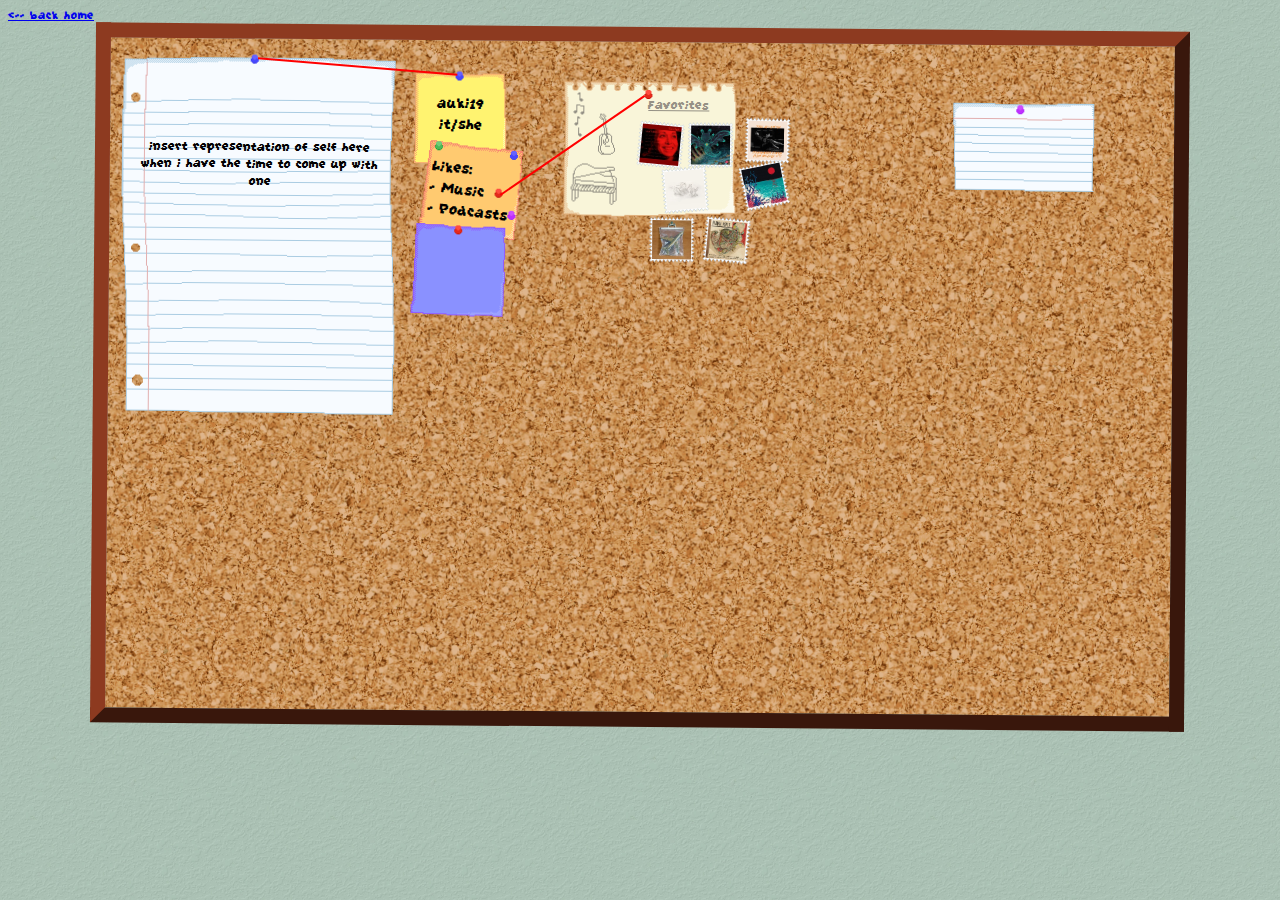
==== about.html @ 402400f4 "a" ====
<html lang="en"><head>
    <meta charset="UTF-8">
    <meta name="viewport" content="width=device-width, initial-scale=1.0">
    <link rel="stylesheet" href="./css/corkboard.css">
        <style>
        
        </style>
    </head>
    <body>

        <a href="./index.html"><-- back home</a>
        <table class="main">
            <tr>
                <td class="middletd">
                    <div class="container corkboard">
                        <div class="paper wobble-small" style="">insert representation of self here when i have the time to come up with one</div>
                        <div class="pin pin2" style="left: 140px; top: 16px"></div>

                        
                        
                        <div class="postit postit1" style="top: 28px; left: 300px;"><p style="margin-top: 25px;">auki19 <br>it/she</p></div>
                        <div class="pin pin2" style="left: 345px; top: 31px"></div>

                        <div class="postit postit2" style="top: 90px; left: 300px;"><p style="margin-top: 30px;">Likes: <br>-&nbsp;Music<br>-&nbsp;Podcasts</p></div>
                        <div class="pin pin2" style="left: 400px; top: 110px"></div>
                        <div class="pin pin4" style="left: 325px; top: 101px"></div>
                        <div class="pin pin1" style="left: 385px; top: 148px"></div>
                        <div class="pin pin3" style="left: 398px; top: 170px"></div>

                        <div class="postit postit3" style="top: 180px; left: 300px;"></div>
                        <div class="pin pin1" style="left: 345px; top: 185px"></div>

                        <div class="tornpage wobble-medium" style="left: 438px; top: 30px">
                            <div class="sketch" style="left: 23px; top: 90px;"></div>
                            <div class="sketch" style="left: 24px; top: 20px; background-image: url(./images/ui/notessketch.png);"></div>
                            <div class="sketch" style="left: 35px; top: 40px; background-image: url(./images/ui/guitarsketch.png);"></div>
                            <p style="margin-left: 100px; margin-top: 25px;"><u>Favorites</u></p>
                            <div class="stamp" style="left: 75px; top: 35px; transform: scale(.6) rotate(5deg);">
                                <img src="./images/albums/whenthepawn.jpg">
                            </div>
                            <div class="stamp" style="left: 125px; top: 35px; transform: scale(.6) rotate(0deg);">
                                <img src="./images/albums/plasticdeath.jpg">
                            </div>
                            <div class="stamp" style="left: 100px; top: 80px; transform: scale(.6) rotate(-5deg);">
                                <img src="./images/albums/dragonnewwarmmountain.png">
                            </div>
                        </div>
                        <div class="pin pin1" style="left: 534px; top: 48px"></div>

                        <div class="stamp" style="left: 620px; top: 60px; transform: scale(.6) rotate(1deg);">
                            <img src="./images/albums/theland.jpg">
                        </div>
                        <div class="stamp" style="left: 617px; top: 105px; transform: scale(.6) rotate(-12deg);">
                            <img src="./images/albums/tfgba.jpg">
                        </div>
                        <div class="stamp" style="left: 580px; top: 160px; transform: scale(.6) rotate(5deg);">
                            <img src="./images/albums/theidlerwheel.jpg">
                        </div>
                        <div class="stamp" style="left: 525px; top: 160px; transform: scale(.6) rotate(0deg);">
                            <img src="./images/albums/antsfromupthere.webp">
                        </div>

                        <div class="indexcard wobble-big" style="right: 75px; top: 50px"></div>
                        <div class="pin pin3" style="right: 150px; top: 60px"></div>
                        
                        

                        <div class="string" id="string1" style="top:26px; left: 147px; transform: rotate(4.25deg);"></div>
                        <div class="string" id="string1" style="top:103px; left: 375px; width: 175px; transform: rotate(-35deg);"></div>
                    </div>
                    
                </td>

            </tr>
        </table>
  </body>
</html>
---- css/corkboard.css ----
body {
    background-image: url(../images/ui/wall.jpg);
    background-size: 300px;
    font-family: writing;
    font-size: 15px;
    font-weight: normal;
    font-style: normal;
    cursor: default;
}

.lefttd {
    width: 220px;
}

.middletd {
    
}

.righttd {
    width: 250px;
}

.spacetd {
    width: 10px;
}

table {

    width: 1100px;
    margin: auto;
}

.corkboard {
    background-image: url(../images/ui/corkboard.png);
    background-size: 500px;
    width: 100%;
    height: 700px;
    border: rgb(141, 58, 32) outset 15px;
    box-sizing: border-box;
    transform: rotateZ(.5deg);
    position: relative;
}

.pin {
    width: 8px;
    height: 9px;
    position: absolute;
}

.pin1 {
    background-image: url(../images/ui/pin.png);
}
.pin2 {
    background-image: url(../images/ui/pin2.png);
}
.pin3 {
    background-image: url(../images/ui/pin3.png);
}
.pin4 {
    background-image: url(../images/ui/pin4.png);
}

.postit {
    position: absolute;
    text-align: center;
    vertical-align: middle;
    font-size: 19px;
}

.postit:hover {
    animation: shake .25s;
    animation-iteration-count: 1;
}

.postit1 {
    background-image: url(../images/ui/postit.png);
    background-size: 100px;
    width: 100px;
    height: 100px;
    
}

.postit2 {
    background-image: url(../images/ui/postit2.png);
    background-size: 120px;
    width: 120px;
    height: 120px;
    text-align: left;
    padding-left: 20px;
    box-sizing: border-box;
}

.postit3 {
    background-image: url(../images/ui/postit3.png);
    background-size: 100px;
    width: 100px;
    height: 100px;
}

.postit2 p {
    transform: rotate(6deg);
}

.postit3 p {
    transform: rotate(3deg);
}

.paper {
    background-image: url(../images/ui/looseleaf.png);
    width: 300px;
    height: 400px;
    position: absolute;
    text-align: center; 
    padding-top: 100px;
    padding-right: 30px;
    padding-left: 30px;
    box-sizing: border-box;
}

.paper:hover {
    
}

.tornpage {
    background-image: url(../images/ui/tornpage.png);
    width: 200px;
    height: 150px;
    position: absolute;
}

.sketch {
    background-image: url(../images/ui/pianosketch.png);
    width: 46px;
    height: 46px;
    position: absolute;
}

.stamp {
    background-image: url(../images/ui/stamp.png);
    background-size: 100%;
    width: 75px;
    height: 75px;
    padding: 5px;
    position: absolute;
    box-sizing: border-box;
    z-index: 0;
}

.stamp:hover {
    animation: shake .25s;
    animation-iteration-count: infinite;
    z-index: 1;
}

.stamp img {
    width: 100%;
}

.tornpage p {
    color: #959185;
}

.indexcard {
    background-image: url(../images/ui/indexcard.png);
    width: 150px;
    height: 100px;
    position: absolute;
}


.string {
    background-color: red;
    width: 200px;
    height: 2px;
    position: absolute;
}
.string:hover {
    animation: shake-string .25s;
    animation-iteration-count: 1;
}

@font-face {
    font-family: writing;
    src: url(../fonts/GrapeSoda.ttf);
}

.wobble-big:hover {
    animation: shake .25s;
    animation-iteration-count: 1;
}

.wobble-medium:hover {
    animation: shake-medium .25s;
    animation-iteration-count: 1;
}

.wobble-small:hover {
    animation: shake-small .25s;
    animation-iteration-count: 1;
}

@keyframes shake {
    0%   { transform: rotate(1deg); }
    50%  { transform: rotate(-1deg); }
    100% { transform: rotate(1deg); }
}

@keyframes shake-medium {
    0%   { transform: rotate(.6deg); }
    50%  { transform: rotate(-.6deg); }
    100% { transform: rotate(.6deg); }
}

@keyframes shake-small {
    0%   { transform: rotate(.25deg); }
    50%  { transform: rotate(-.25deg); }
    100% { transform: rotate(.25deg); }
}

@keyframes shake-string {
    0%   { height: 1px; }
    50%  { height: 3px; }
    100% { height: 1px; }
}
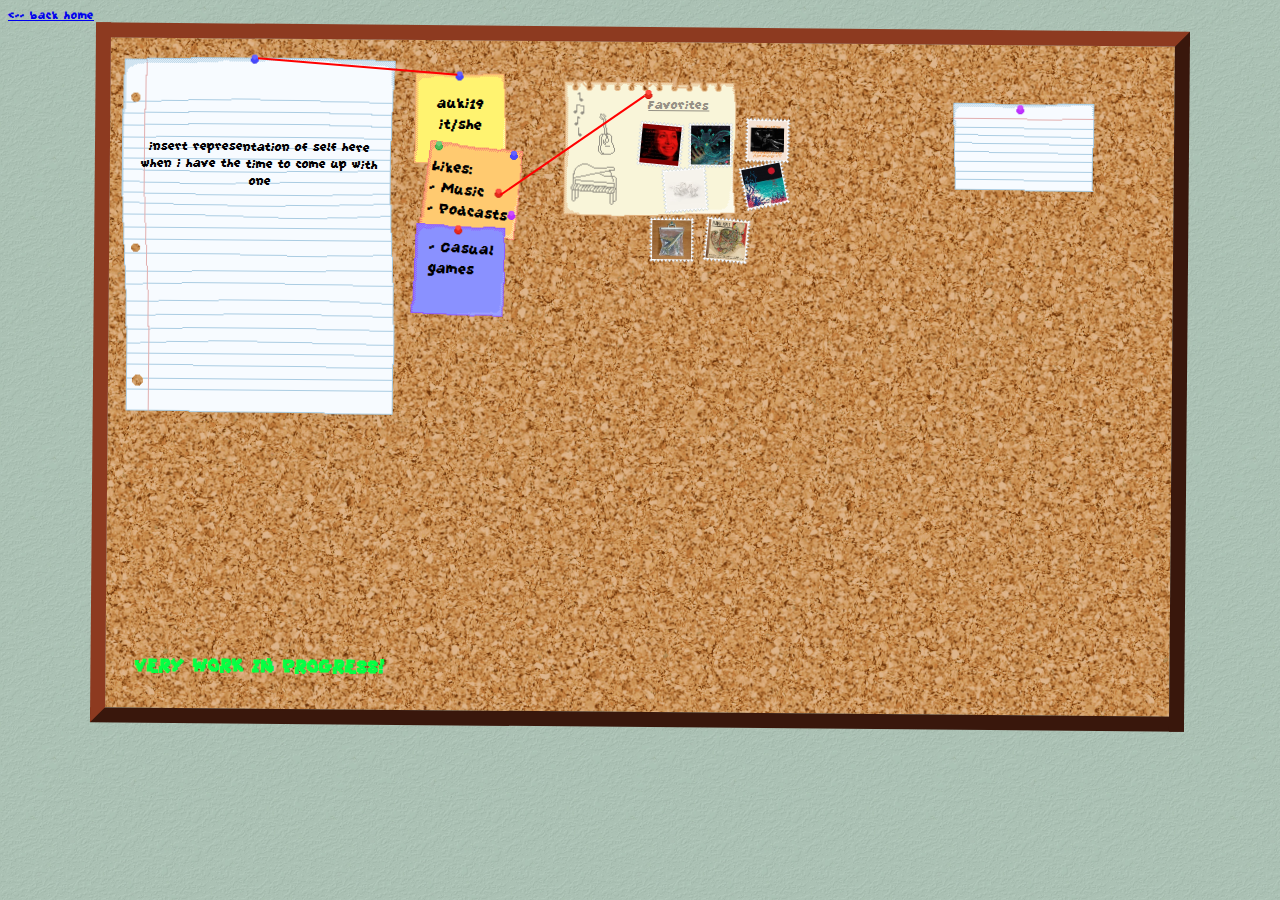
==== commit c4ba7890: "a" ====
--- a/about.html
+++ b/about.html
@@ -21,13 +21,13 @@
                         <div class="postit postit1" style="top: 28px; left: 300px;"><p style="margin-top: 25px;">auki19 <br>it/she</p></div>
                         <div class="pin pin2" style="left: 345px; top: 31px"></div>
 
-                        <div class="postit postit2" style="top: 90px; left: 300px;"><p style="margin-top: 30px;">Likes: <br>-&nbsp;Music<br>-&nbsp;Podcasts</p></div>
+                        <div class="postit postit2 postit-leftalign" style="top: 90px; left: 300px;"><p style="margin-top: 30px;">Likes: <br>-&nbsp;Music<br>-&nbsp;Podcasts</p></div>
                         <div class="pin pin2" style="left: 400px; top: 110px"></div>
                         <div class="pin pin4" style="left: 325px; top: 101px"></div>
                         <div class="pin pin1" style="left: 385px; top: 148px"></div>
                         <div class="pin pin3" style="left: 398px; top: 170px"></div>
 
-                        <div class="postit postit3" style="top: 180px; left: 300px;"></div>
+                        <div class="postit postit3 postit-leftalign" style="top: 180px; left: 300px;"><p style="margin-top: 18px;">- Casual games</p></div>
                         <div class="pin pin1" style="left: 345px; top: 185px"></div>
 
                         <div class="tornpage wobble-medium" style="left: 438px; top: 30px">
@@ -67,6 +67,8 @@
 
                         <div class="string" id="string1" style="top:26px; left: 147px; transform: rotate(4.25deg);"></div>
                         <div class="string" id="string1" style="top:103px; left: 375px; width: 175px; transform: rotate(-35deg);"></div>
+
+                        <h2 style="position: absolute; bottom: 10px; left: 30px; color: rgb(5, 255, 67);">VERY WORK IN PROGRESS!</h2>
                     </div>
                     
                 </td>
--- a/css/corkboard.css
+++ b/css/corkboard.css
@@ -67,6 +67,12 @@
     font-size: 19px;
 }
 
+.postit-leftalign {
+    text-align: left;
+    padding-left: 20px;
+    box-sizing: border-box;
+}
+
 .postit:hover {
     animation: shake .25s;
     animation-iteration-count: 1;
@@ -85,9 +91,7 @@
     background-size: 120px;
     width: 120px;
     height: 120px;
-    text-align: left;
-    padding-left: 20px;
-    box-sizing: border-box;
+    
 }
 
 .postit3 {
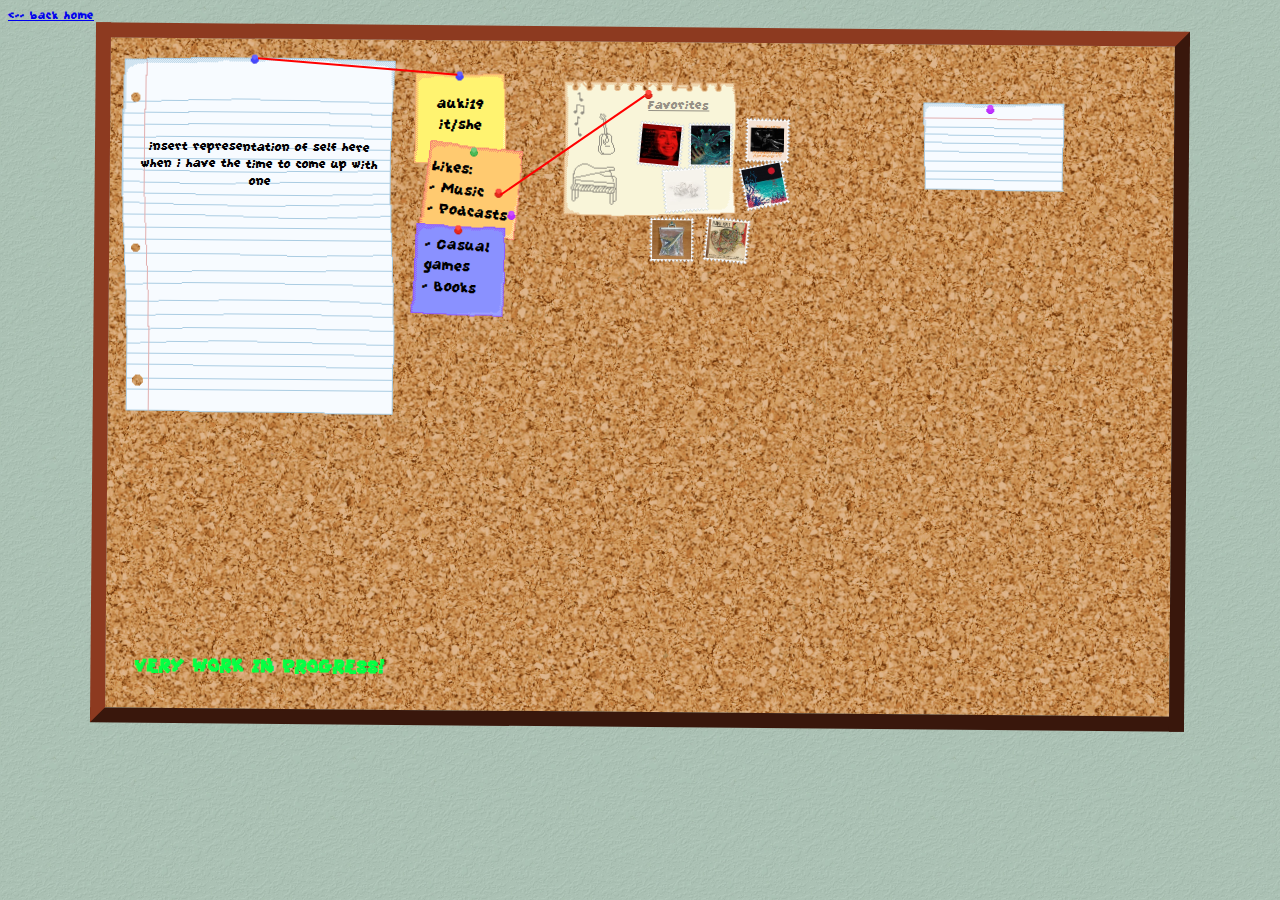
==== commit 70c90258: "a" ====
--- a/about.html
+++ b/about.html
@@ -22,12 +22,11 @@
                         <div class="pin pin2" style="left: 345px; top: 31px"></div>
 
                         <div class="postit postit2 postit-leftalign" style="top: 90px; left: 300px;"><p style="margin-top: 30px;">Likes: <br>-&nbsp;Music<br>-&nbsp;Podcasts</p></div>
-                        <div class="pin pin2" style="left: 400px; top: 110px"></div>
-                        <div class="pin pin4" style="left: 325px; top: 101px"></div>
+                        <div class="pin pin4" style="left: 360px; top: 107px"></div>
                         <div class="pin pin1" style="left: 385px; top: 148px"></div>
                         <div class="pin pin3" style="left: 398px; top: 170px"></div>
 
-                        <div class="postit postit3 postit-leftalign" style="top: 180px; left: 300px;"><p style="margin-top: 18px;">- Casual games</p></div>
+                        <div class="postit postit3 postit-leftalign" style="top: 180px; left: 300px; padding-left: 15px;"><p style="margin-top: 15px;">- Casual games<br>- Books</p></div>
                         <div class="pin pin1" style="left: 345px; top: 185px"></div>
 
                         <div class="tornpage wobble-medium" style="left: 438px; top: 30px">
@@ -60,8 +59,8 @@
                             <img src="./images/albums/antsfromupthere.webp">
                         </div>
 
-                        <div class="indexcard wobble-big" style="right: 75px; top: 50px"></div>
-                        <div class="pin pin3" style="right: 150px; top: 60px"></div>
+                        <div class="indexcard wobble-big" style="right: 105px; top: 50px"></div>
+                        <div class="pin pin3" style="right: 180px; top: 60px"></div>
                         
                         
 
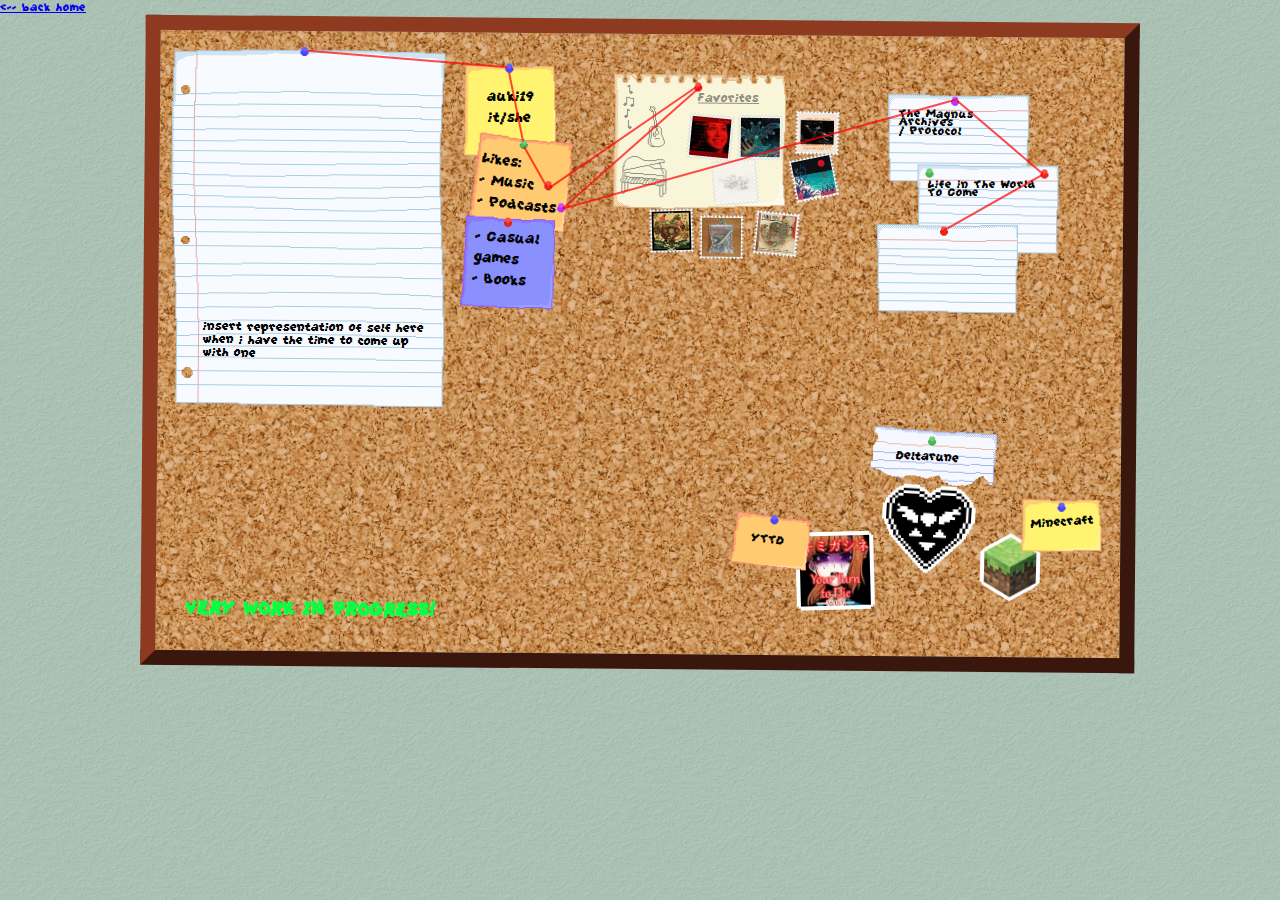
==== commit d9cbfd57: "a" ====
--- a/about.html
+++ b/about.html
@@ -6,14 +6,16 @@
         
         </style>
     </head>
-    <body>
-
+    <body onmousemove="handleMouseMove(event)">
+        <div class="bigcontainer">
         <a href="./index.html"><-- back home</a>
         <table class="main">
             <tr>
                 <td class="middletd">
                     <div class="container corkboard">
-                        <div class="paper wobble-small" style="">insert representation of self here when i have the time to come up with one</div>
+                        <div class="paper wobble-small" style="">
+                            <p style="position: absolute; bottom: 55px; left: 45px; line-height: .82; margin-right: 20px; text-align: left; hyphens: auto;">insert representation of self here when i have the time to come up with one</p>
+                        </div>
                         <div class="pin pin2" style="left: 140px; top: 16px"></div>
 
                         
@@ -52,27 +54,59 @@
                         <div class="stamp" style="left: 617px; top: 105px; transform: scale(.6) rotate(-12deg);">
                             <img src="./images/albums/tfgba.jpg">
                         </div>
-                        <div class="stamp" style="left: 580px; top: 160px; transform: scale(.6) rotate(5deg);">
+                        <div class="stamp" style="left: 580px; top: 161px; transform: scale(.6) rotate(5deg);">
                             <img src="./images/albums/theidlerwheel.jpg">
                         </div>
-                        <div class="stamp" style="left: 525px; top: 160px; transform: scale(.6) rotate(0deg);">
+                        <div class="stamp" style="left: 525px; top: 165px; transform: scale(.6) rotate(0deg);">
                             <img src="./images/albums/antsfromupthere.webp">
                         </div>
+                        <div class="stamp" style="left: 475px; top: 159px; transform: scale(.6) rotate(-2deg);">
+                            <img src="./images/albums/helplessness.jpg">
+                        </div>
 
-                        <div class="indexcard wobble-big" style="right: 105px; top: 50px"></div>
-                        <div class="pin pin3" style="right: 180px; top: 60px"></div>
+                        <div class="indexcard wobble-big" style="right: 90px; top: 50px">
+                          <p style="margin-left:15px; margin-right:10px; margin-top: 24px; line-height: 55%; font-size: 15px;">The Magnus Archives<br>/ Protocol</p>
+                        </div>
+                        <div class="pin pin3" style="right: 165px; top: 60px"></div>
+                        <div class="indexcard wobble-medium" style="right: 60px; top: 120px">
+                        <p style="margin-left:15px; margin-right:10px; margin-top: 24px; line-height: 55%; font-size: 15px;">Life in The World To Come</p></div>
+                        <div class="pin pin4" style="right: 190px; top: 132px"></div>
+                        <div class="pin pin1" style="right: 75px; top: 132px"></div>
+                        <div class="indexcard wobble-big" style="right: 100px; top: 180px"></div>
+                        <div class="pin pin1" style="right: 175px; top: 190px"></div>
+
                         
                         
 
+                        <img style="right: 150px; top: 450px; position: absolute; width: 85px; height: 85px; filter: drop-shadow(2px 2px 0 white) drop-shadow(-2px -2px 0 white) drop-shadow(-2px 2px 0 white) drop-shadow(2px -2px 0 white); transform: rotate(3deg);" src="./images/games/deltarune.png">
+                        <img style="right: 250px; top: 500px; position: absolute; width: 70px; height: 70px; filter: drop-shadow(2px 2px 0 white) drop-shadow(-2px -2px 0 white) drop-shadow(-2px 2px 0 white) drop-shadow(2px -2px 0 white); transform: rotate(-2deg);" src="./images/games/yttd.webp">
+                        <img style="right: 80px; top: 500px; position: absolute; width: 60px; height: 60px; filter: drop-shadow(2px 2px 0 white) drop-shadow(-2px -2px 0 white) drop-shadow(-2px 2px 0 white) drop-shadow(2px -2px 0 white); transform: rotate(1deg);" src="./images/games/mc.svg">
+
+                        <div class="torncard wobble-big" style="right: 110px; top: 380px"><p style="margin-left: 35px; margin-top: 33px; transform: rotate(2.5deg);">Deltarune</p></div>
+                        <div class="pin pin4" style="right: 185px; top: 400px"></div>
+
+                        <div class="postit postit1-small wobble-big" style="right: 10px; top: 420px; padding-left: 0px;"><p style="transform: rotate(-5deg); margin-right: 0px; padding-top: 40px;">Minecraft</p></div>
+                        <div class="pin pin2" style="right: 55px; top: 465px"></div>
+
+                        <div class="postit postit2-small wobble-big" style="right: 300px; top: 440px; padding-left: 0px;"><p style="transform: rotate(6deg); margin-right: 0px; padding-top: 40px;">YTTD</p></div>
+                        <div class="pin pin2" style="right: 342px; top: 480px"></div>
+
                         <div class="string" id="string1" style="top:26px; left: 147px; transform: rotate(4.25deg);"></div>
-                        <div class="string" id="string1" style="top:103px; left: 375px; width: 175px; transform: rotate(-35deg);"></div>
+                        <div class="string" id="string2" style="top:73px; left: 321px; width: 70px; transform: rotate(78deg);"></div>
+                        <div class="string" id="string3" style="top:132px; left: 353px; width: 45px; transform: rotate(60deg);"></div>
+                        <div class="string" id="string4" style="top:103px; left: 375px; width: 175px; transform: rotate(-35deg);"></div>
+                        <div class="string" id="string5" style="top:112px; left: 380px; width: 185px; transform: rotate(-42deg);"></div>
+                        <div class="string" id="string6" style="top:118px; left: 395px; width: 410px; transform: rotate(-16deg);"></div>
+                        <div class="string" id="string7" style="top:99px; right: 68px; width: 112px; transform: rotate(40deg);"></div>
+                        <div class="string" id="string8" style="top:165px; right: 73px; width: 116px; transform: rotate(-30deg);"></div>
+                        <h2 style="position: absolute; bottom: 10px; left: 30px; color: rgb(5, 255, 67);">VERY WORK IN PROGRESS!</h2>
 
-                        <h2 style="position: absolute; bottom: 10px; left: 30px; color: rgb(5, 255, 67);">VERY WORK IN PROGRESS!</h2>
                     </div>
                     
                 </td>
 
             </tr>
         </table>
+        </div>
   </body>
 </html>--- a/css/corkboard.css
+++ b/css/corkboard.css
@@ -1,11 +1,15 @@
 body {
-    background-image: url(../images/ui/wall.jpg);
-    background-size: 300px;
+    animation: upSong 2s;
+    
     font-family: writing;
     font-size: 15px;
     font-weight: normal;
     font-style: normal;
     cursor: default;
+    padding: 0px;
+    margin: 0px;
+    background-image: url(../images/ui/wall.jpg);
+    background-size: 300px;
 }
 
 .lefttd {
@@ -26,7 +30,7 @@
 
 table {
 
-    width: 1100px;
+    width: 1000px;
     margin: auto;
 }
 
@@ -34,7 +38,7 @@
     background-image: url(../images/ui/corkboard.png);
     background-size: 500px;
     width: 100%;
-    height: 700px;
+    height: 650px;
     border: rgb(141, 58, 32) outset 15px;
     box-sizing: border-box;
     transform: rotateZ(.5deg);
@@ -84,6 +88,14 @@
     width: 100px;
     height: 100px;
     
+}
+
+.postit1-small {
+    background-image: url(../images/ui/postit-small.png);
+    background-size: 100px;
+    width: 100px;
+    height: 100px;
+    font-size: 16px;
 }
 
 .postit2 {
@@ -92,6 +104,14 @@
     width: 120px;
     height: 120px;
     
+}
+
+.postit2-small {
+    background-image: url(../images/ui/postit2-small.png);
+    background-size: 100px;
+    width: 100px;
+    height: 100px;
+    font-size: 16px;
 }
 
 .postit3 {
@@ -171,14 +191,22 @@
     position: absolute;
 }
 
+.torncard {
+    background-image: url(../images/ui/torncard.png);
+    width: 150px;
+    height: 100px;
+    position: absolute;
+}
+
 
 .string {
-    background-color: red;
+    background-color: rgba(255, 0, 0, .7);
     width: 200px;
     height: 2px;
     position: absolute;
 }
 .string:hover {
+    background-color: rgba(255, 0, 0, .5);
     animation: shake-string .25s;
     animation-iteration-count: 1;
 }
@@ -201,6 +229,14 @@
 .wobble-small:hover {
     animation: shake-small .25s;
     animation-iteration-count: 1;
+}
+
+.bigcontainer {
+    width: 100%;
+    height: 100%;
+    background-image: url(../images/ui/wall.jpg);
+    background-size: 300px;
+    
 }
 
 @keyframes shake {
@@ -223,7 +259,16 @@
 
 @keyframes shake-string {
     0%   { height: 1px; }
-    50%  { height: 3px; }
+    50%  { height: 2px; }
     100% { height: 1px; }
 }
+  
+@keyframes upSong {
+    0% {
+        transform: translateY(100%);
+    }
+    100% {
+        transform: translateY(0%);
+    }
+}
   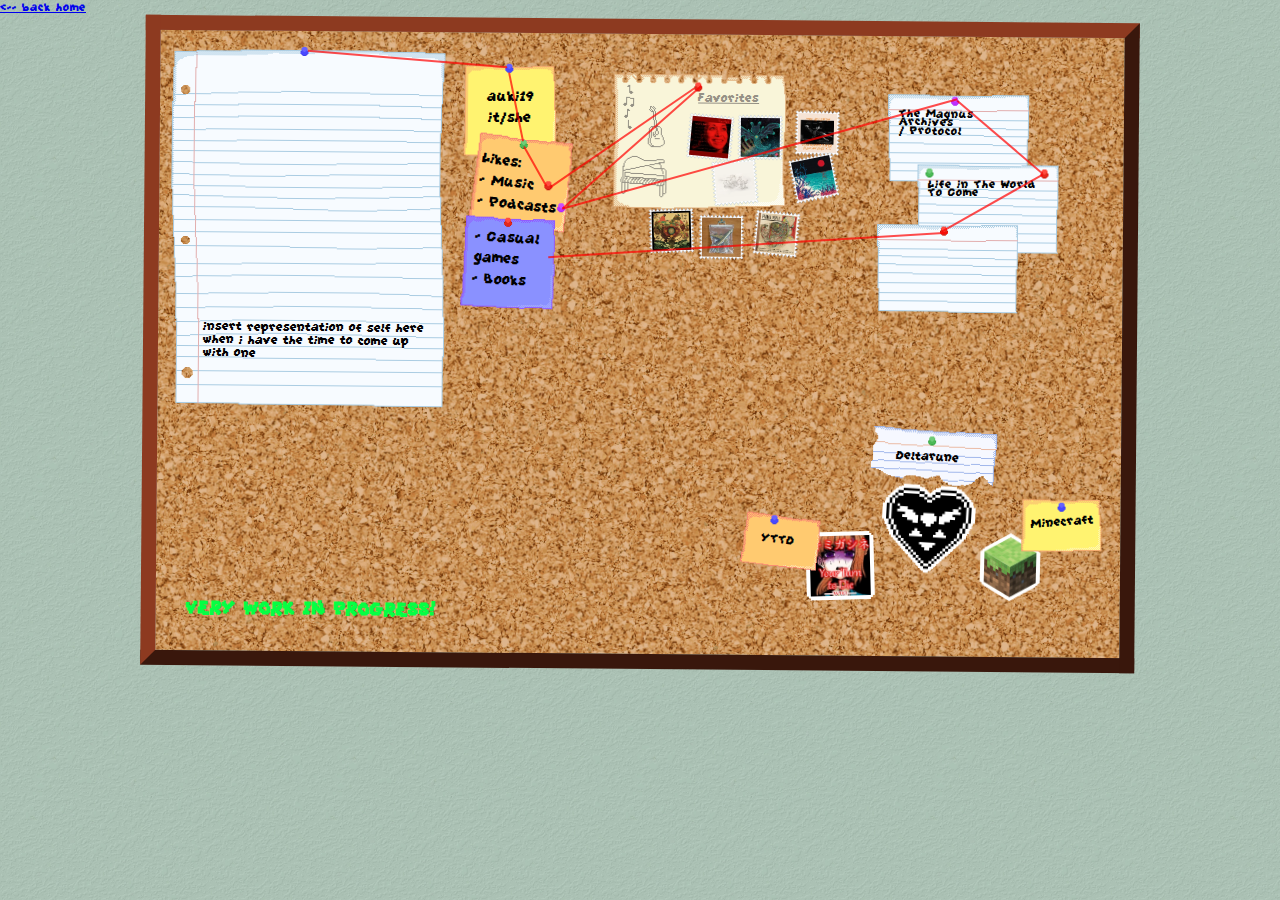
==== commit de4d2156: "a" ====
--- a/about.html
+++ b/about.html
@@ -79,7 +79,7 @@
                         
 
                         <img style="right: 150px; top: 450px; position: absolute; width: 85px; height: 85px; filter: drop-shadow(2px 2px 0 white) drop-shadow(-2px -2px 0 white) drop-shadow(-2px 2px 0 white) drop-shadow(2px -2px 0 white); transform: rotate(3deg);" src="./images/games/deltarune.png">
-                        <img style="right: 250px; top: 500px; position: absolute; width: 70px; height: 70px; filter: drop-shadow(2px 2px 0 white) drop-shadow(-2px -2px 0 white) drop-shadow(-2px 2px 0 white) drop-shadow(2px -2px 0 white); transform: rotate(-2deg);" src="./images/games/yttd.webp">
+                        <img style="right: 250px; top: 500px; position: absolute; width: 60px; height: 60px; filter: drop-shadow(2px 2px 0 white) drop-shadow(-2px -2px 0 white) drop-shadow(-2px 2px 0 white) drop-shadow(2px -2px 0 white); transform: rotate(-2deg);" src="./images/games/yttd.webp">
                         <img style="right: 80px; top: 500px; position: absolute; width: 60px; height: 60px; filter: drop-shadow(2px 2px 0 white) drop-shadow(-2px -2px 0 white) drop-shadow(-2px 2px 0 white) drop-shadow(2px -2px 0 white); transform: rotate(1deg);" src="./images/games/mc.svg">
 
                         <div class="torncard wobble-big" style="right: 110px; top: 380px"><p style="margin-left: 35px; margin-top: 33px; transform: rotate(2.5deg);">Deltarune</p></div>
@@ -88,7 +88,7 @@
                         <div class="postit postit1-small wobble-big" style="right: 10px; top: 420px; padding-left: 0px;"><p style="transform: rotate(-5deg); margin-right: 0px; padding-top: 40px;">Minecraft</p></div>
                         <div class="pin pin2" style="right: 55px; top: 465px"></div>
 
-                        <div class="postit postit2-small wobble-big" style="right: 300px; top: 440px; padding-left: 0px;"><p style="transform: rotate(6deg); margin-right: 0px; padding-top: 40px;">YTTD</p></div>
+                        <div class="postit postit2-small wobble-big" style="right: 290px; top: 440px; padding-left: 0px;"><p style="transform: rotate(6deg); margin-right: 0px; padding-top: 40px;">YTTD</p></div>
                         <div class="pin pin2" style="right: 342px; top: 480px"></div>
 
                         <div class="string" id="string1" style="top:26px; left: 147px; transform: rotate(4.25deg);"></div>
@@ -99,6 +99,7 @@
                         <div class="string" id="string6" style="top:118px; left: 395px; width: 410px; transform: rotate(-16deg);"></div>
                         <div class="string" id="string7" style="top:99px; right: 68px; width: 112px; transform: rotate(40deg);"></div>
                         <div class="string" id="string8" style="top:165px; right: 73px; width: 116px; transform: rotate(-30deg);"></div>
+                        <div class="string" id="string9" style="top:209px; right: 175px; width: 400px; transform: rotate(-4deg);"></div>
                         <h2 style="position: absolute; bottom: 10px; left: 30px; color: rgb(5, 255, 67);">VERY WORK IN PROGRESS!</h2>
 
                     </div>
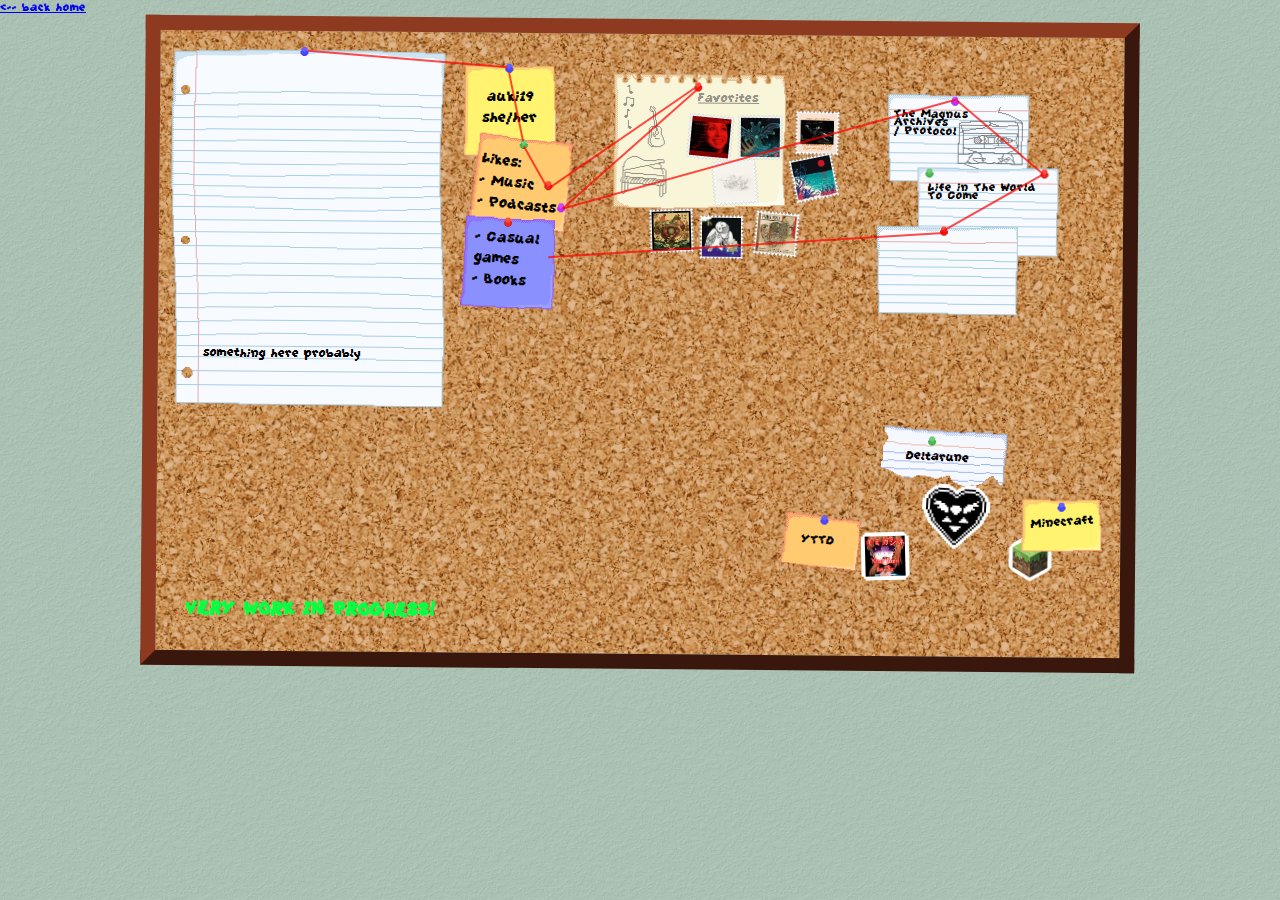
==== commit 80950f7f: "a" ====
--- a/about.html
+++ b/about.html
@@ -14,13 +14,13 @@
                 <td class="middletd">
                     <div class="container corkboard">
                         <div class="paper wobble-small" style="">
-                            <p style="position: absolute; bottom: 55px; left: 45px; line-height: .82; margin-right: 20px; text-align: left; hyphens: auto;">insert representation of self here when i have the time to come up with one</p>
+                            <p style="position: absolute; bottom: 55px; left: 45px; line-height: .82; margin-right: 20px; text-align: left; hyphens: auto;">something here probably</p>
                         </div>
                         <div class="pin pin2" style="left: 140px; top: 16px"></div>
 
                         
                         
-                        <div class="postit postit1" style="top: 28px; left: 300px;"><p style="margin-top: 25px;">auki19 <br>it/she</p></div>
+                        <div class="postit postit1" style="top: 28px; left: 300px;"><p style="margin-top: 25px;">auki19 <br>she/her</p></div>
                         <div class="pin pin2" style="left: 345px; top: 31px"></div>
 
                         <div class="postit postit2 postit-leftalign" style="top: 90px; left: 300px;"><p style="margin-top: 30px;">Likes: <br>-&nbsp;Music<br>-&nbsp;Podcasts</p></div>
@@ -58,38 +58,39 @@
                             <img src="./images/albums/theidlerwheel.jpg">
                         </div>
                         <div class="stamp" style="left: 525px; top: 165px; transform: scale(.6) rotate(0deg);">
-                            <img src="./images/albums/antsfromupthere.webp">
+                            <img src="./images/albums/magnolia.jpeg">
                         </div>
                         <div class="stamp" style="left: 475px; top: 159px; transform: scale(.6) rotate(-2deg);">
                             <img src="./images/albums/helplessness.jpg">
                         </div>
 
                         <div class="indexcard wobble-big" style="right: 90px; top: 50px">
-                          <p style="margin-left:15px; margin-right:10px; margin-top: 24px; line-height: 55%; font-size: 15px;">The Magnus Archives<br>/ Protocol</p>
+                          <p style="margin-left:10px; margin-right:15px; margin-top: 24px; line-height: 55%; font-size: 15px;">The Magnus Archives<br>/ Protocol</p>
+                          <div class="sketch" style="width: 66px; height: 68px; right: 10px; top: 20px; background-image: url(./images/ui/tmasketch.png);"></div>
                         </div>
                         <div class="pin pin3" style="right: 165px; top: 60px"></div>
-                        <div class="indexcard wobble-medium" style="right: 60px; top: 120px">
+                        <div class="indexcard wobble-medium" style="right: 60px; top: 123px">
                         <p style="margin-left:15px; margin-right:10px; margin-top: 24px; line-height: 55%; font-size: 15px;">Life in The World To Come</p></div>
                         <div class="pin pin4" style="right: 190px; top: 132px"></div>
                         <div class="pin pin1" style="right: 75px; top: 132px"></div>
-                        <div class="indexcard wobble-big" style="right: 100px; top: 180px"></div>
+                        <div class="indexcard wobble-big" style="right: 100px; top: 182px"></div>
                         <div class="pin pin1" style="right: 175px; top: 190px"></div>
 
                         
                         
 
-                        <img style="right: 150px; top: 450px; position: absolute; width: 85px; height: 85px; filter: drop-shadow(2px 2px 0 white) drop-shadow(-2px -2px 0 white) drop-shadow(-2px 2px 0 white) drop-shadow(2px -2px 0 white); transform: rotate(3deg);" src="./images/games/deltarune.png">
-                        <img style="right: 250px; top: 500px; position: absolute; width: 60px; height: 60px; filter: drop-shadow(2px 2px 0 white) drop-shadow(-2px -2px 0 white) drop-shadow(-2px 2px 0 white) drop-shadow(2px -2px 0 white); transform: rotate(-2deg);" src="./images/games/yttd.webp">
-                        <img style="right: 80px; top: 500px; position: absolute; width: 60px; height: 60px; filter: drop-shadow(2px 2px 0 white) drop-shadow(-2px -2px 0 white) drop-shadow(-2px 2px 0 white) drop-shadow(2px -2px 0 white); transform: rotate(1deg);" src="./images/games/mc.svg">
+                        <img style="right: 135px; top: 450px; position: absolute; width: 60px; height: 60px; filter: drop-shadow(2px 2px 0 white) drop-shadow(-2px -2px 0 white) drop-shadow(-2px 2px 0 white) drop-shadow(2px -2px 0 white); transform: rotate(3deg);" src="./images/games/deltarune.png">
+                        <img style="right: 215px; top: 500px; position: absolute; width: 40px; height: 40px; filter: drop-shadow(2px 2px 0 white) drop-shadow(-2px -2px 0 white) drop-shadow(-2px 2px 0 white) drop-shadow(2px -2px 0 white); transform: rotate(-2deg);" src="./images/games/yttd.webp">
+                        <img style="right: 70px; top: 500px; position: absolute; width: 40px; height: 40px; filter: drop-shadow(2px 2px 0 white) drop-shadow(-2px -2px 0 white) drop-shadow(-2px 2px 0 white) drop-shadow(2px -2px 0 white); transform: rotate(1deg);" src="./images/games/mc.svg">
 
-                        <div class="torncard wobble-big" style="right: 110px; top: 380px"><p style="margin-left: 35px; margin-top: 33px; transform: rotate(2.5deg);">Deltarune</p></div>
+                        <div class="torncard wobble-big" style="right: 100px; top: 380px"><p style="margin-left: 35px; margin-top: 33px; transform: rotate(2.5deg);">Deltarune</p></div>
                         <div class="pin pin4" style="right: 185px; top: 400px"></div>
 
                         <div class="postit postit1-small wobble-big" style="right: 10px; top: 420px; padding-left: 0px;"><p style="transform: rotate(-5deg); margin-right: 0px; padding-top: 40px;">Minecraft</p></div>
                         <div class="pin pin2" style="right: 55px; top: 465px"></div>
 
-                        <div class="postit postit2-small wobble-big" style="right: 290px; top: 440px; padding-left: 0px;"><p style="transform: rotate(6deg); margin-right: 0px; padding-top: 40px;">YTTD</p></div>
-                        <div class="pin pin2" style="right: 342px; top: 480px"></div>
+                        <div class="postit postit2-small wobble-big" style="right: 250px; top: 440px; padding-left: 0px;"><p style="transform: rotate(6deg); margin-right: 0px; padding-top: 40px;">YTTD</p></div>
+                        <div class="pin pin2" style="right: 292px; top: 480px"></div>
 
                         <div class="string" id="string1" style="top:26px; left: 147px; transform: rotate(4.25deg);"></div>
                         <div class="string" id="string2" style="top:73px; left: 321px; width: 70px; transform: rotate(78deg);"></div>
--- a/css/corkboard.css
+++ b/css/corkboard.css
@@ -1,3 +1,7 @@
+html {
+    cursor: url('../images/ui/light\ pink\ heart\ cursor.png'), default;
+}
+
 body {
     animation: upSong 2s;
     
@@ -10,6 +14,11 @@
     margin: 0px;
     background-image: url(../images/ui/wall.jpg);
     background-size: 300px;
+    cursor: url('../images/ui/light\ pink\ heart\ cursor.png'), default;
+}
+
+a {
+    cursor: url('../images/ui/light\ pink\ heart\ cursor.png'), default;
 }
 
 .lefttd {
